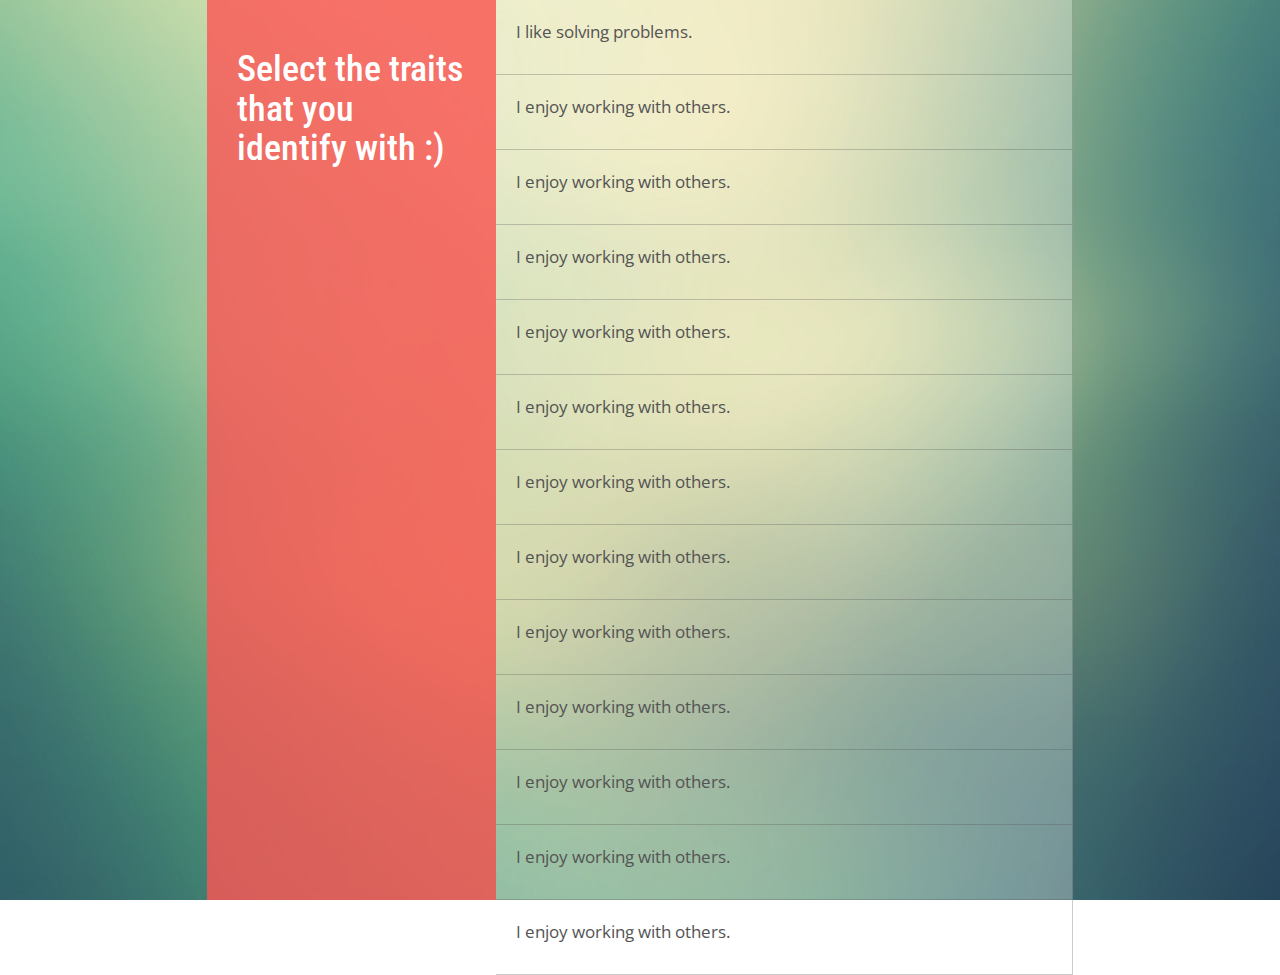
==== quiz.html @ e5dc6db8 "Add initial files" ====
<!DOCTYPE html>
<html>

<head>
    <title>STEM Quiz :)</title>
    <meta charset="utf-8">

    <!-- Link to External Fonts -->
    <link href='http://fonts.googleapis.com/css?family=Open+Sans|Roboto+Condensed' rel='stylesheet' type='text/css'>

    <!-- Link to Stylesheets -->
    <link href="css/bootstrap.min.css" rel="stylesheet" type="text/css">
    <link href="css/styles.css" rel="stylesheet" type="text/css">

    <!-- Link to Scripts -->
    <script src="js/jquery-1.11.0.min.js"></script>
    <script src="js/bootstrap.min.js"></script>
    <script src="js/scripts.js"></script>
</head>

<body>
    <div class="container quizbox">
        <div class="col-md-4 questionbox">
            <h1>Select the traits that you identify with :)</h1>
        </div>
        <div class="col-md-8 choicebox">
            <p>I like solving problems.</p>
        </div>
        <div class="col-md-8 choicebox">
            <p>I enjoy working with others.</p>
        </div>
        <div class="col-md-8 choicebox">
            <p>I enjoy working with others.</p>
        </div>
        <div class="col-md-8 choicebox">
            <p>I enjoy working with others.</p>
        </div>
        <div class="col-md-8 choicebox">
            <p>I enjoy working with others.</p>
        </div>
        <div class="col-md-8 choicebox">
            <p>I enjoy working with others.</p>
        </div>
        <div class="col-md-8 choicebox">
            <p>I enjoy working with others.</p>
        </div>
        <div class="col-md-8 choicebox">
            <p>I enjoy working with others.</p>
        </div>
        <div class="col-md-8 choicebox">
            <p>I enjoy working with others.</p>
        </div>
        <div class="col-md-8 choicebox">
            <p>I enjoy working with others.</p>
        </div>
        <div class="col-md-8 choicebox">
            <p>I enjoy working with others.</p>
        </div>
        <div class="col-md-8 choicebox">
            <p>I enjoy working with others.</p>
        </div>
        <div class="col-md-8 choicebox">
            <p>I enjoy working with others.</p>
        </div>
    </div>
</body>

</html>
---- css/styles.css ----
html {
    height: 100%;
}

body {
    background-color: transparent;
    background-image: url('../images/bg.jpg');
    background-position: 0% 0%;
    background-clip: border-box;
    background-origin: padding-box;
    background-size: 100% 100%;
    background-attachment: fixed;
    font-family: 'Open Sans', sans-serif;
    height: 100%;
}

h1 {
    font-family: 'Roboto Condensed', 'sans-serif';
    color: #FFFFFF;
}

.quizbox {
    width: 70%;
    margin: auto;
    /*background-color: rgba(255, 255, 255, 0.2);*/
    height: 100%;
}

.questionbox {
    background-color: rgba(253, 84, 84, 0.8);
    height: 100%;
    padding: 30px;
}

.choicebox {
    color: #545454;
    background-color: rgba(255, 255, 255, 0.3);
    padding: 20px;
    font-size: 1.2em;
    border-bottom: 1px solid;
    border-right: 1px solid;
    border-color: rgba(84, 84, 84, 0.3);
}

.choicebox:hover {
    cursor: pointer;
    color: #545454;
    background-color: rgba(249, 250, 133, 0.5);
    transition: background-color 0.25s linear;   
    -webkit-transition: background-color 0.25s linear;
    -moz-transition: background-color 0.25s linear;
    -o-transition: background-color 0.25s linear;
    -ms-transition: background-color 0.25s linear;  
}
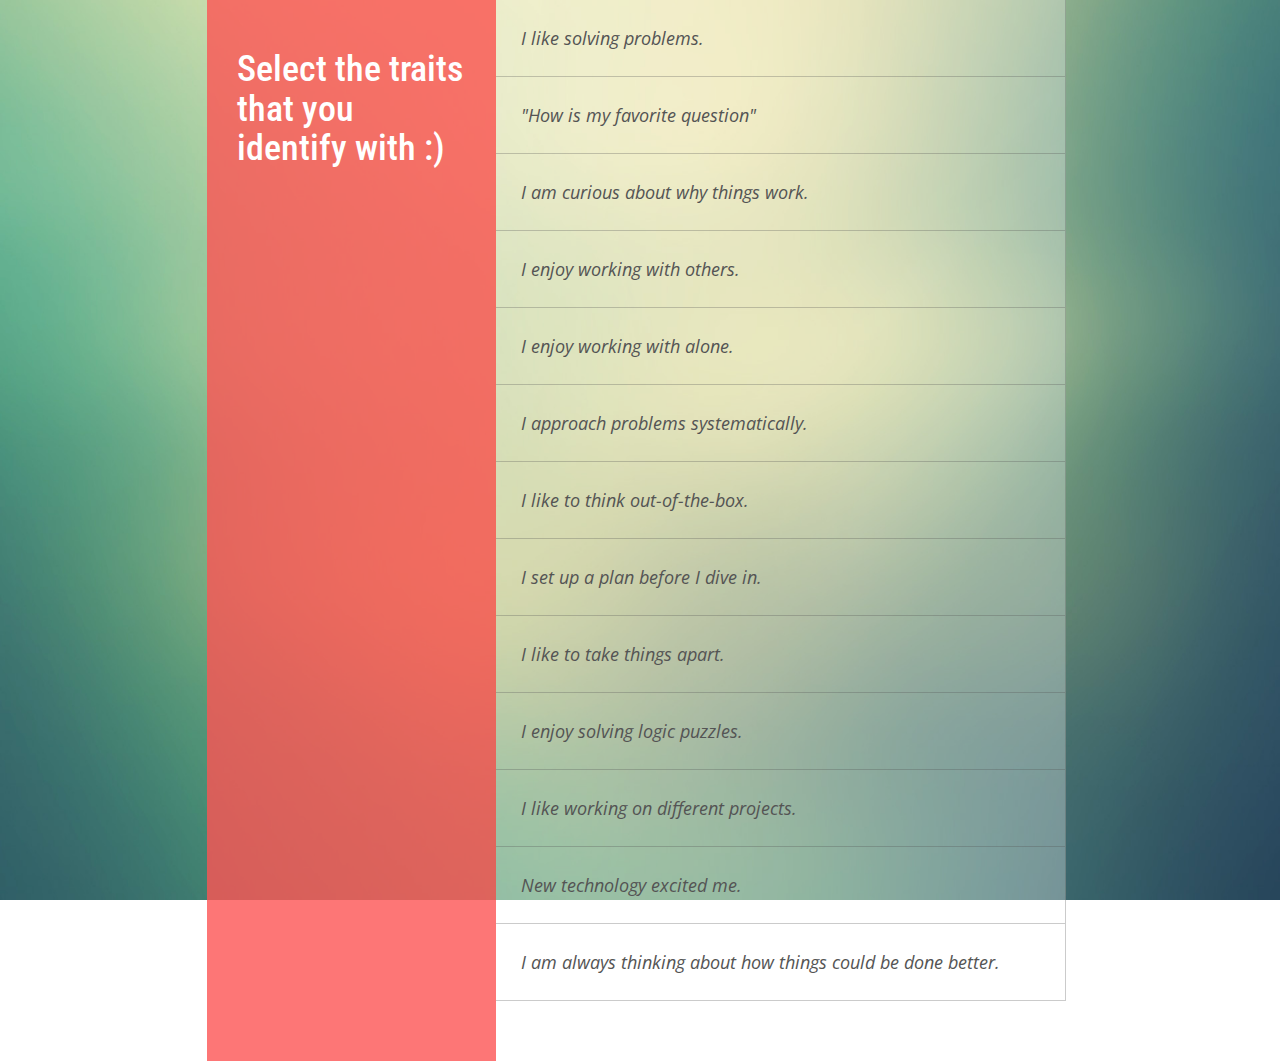
==== commit 160cd97e: "Add js files, fix height of question box" ====
--- a/quiz.html
+++ b/quiz.html
@@ -3,10 +3,10 @@
 
 <head>
     <title>STEM Quiz :)</title>
-    <meta charset="utf-8">
+    <meta charset="utf-6">
 
     <!-- Link to External Fonts -->
-    <link href='http://fonts.googleapis.com/css?family=Open+Sans|Roboto+Condensed' rel='stylesheet' type='text/css'>
+    <link href='http://fonts.googleapis.com/css?family=Open+Sans:400italic, 400|Roboto+Condensed' rel='stylesheet' type='text/css'>
 
     <!-- Link to Stylesheets -->
     <link href="css/bootstrap.min.css" rel="stylesheet" type="text/css">
@@ -20,47 +20,49 @@
 
 <body>
     <div class="container quizbox">
-        <div class="col-md-4 questionbox">
+        <div id="questionbox" class="col-md-4">
             <h1>Select the traits that you identify with :)</h1>
         </div>
-        <div class="col-md-8 choicebox">
-            <p>I like solving problems.</p>
-        </div>
-        <div class="col-md-8 choicebox">
-            <p>I enjoy working with others.</p>
-        </div>
-        <div class="col-md-8 choicebox">
-            <p>I enjoy working with others.</p>
-        </div>
-        <div class="col-md-8 choicebox">
-            <p>I enjoy working with others.</p>
-        </div>
-        <div class="col-md-8 choicebox">
-            <p>I enjoy working with others.</p>
-        </div>
-        <div class="col-md-8 choicebox">
-            <p>I enjoy working with others.</p>
-        </div>
-        <div class="col-md-8 choicebox">
-            <p>I enjoy working with others.</p>
-        </div>
-        <div class="col-md-8 choicebox">
-            <p>I enjoy working with others.</p>
-        </div>
-        <div class="col-md-8 choicebox">
-            <p>I enjoy working with others.</p>
-        </div>
-        <div class="col-md-8 choicebox">
-            <p>I enjoy working with others.</p>
-        </div>
-        <div class="col-md-8 choicebox">
-            <p>I enjoy working with others.</p>
-        </div>
-        <div class="col-md-8 choicebox">
-            <p>I enjoy working with others.</p>
-        </div>
-        <div class="col-md-8 choicebox">
-            <p>I enjoy working with others.</p>
+        <div id="selections" class="container">
+            <div id="choice1" class="col-md-6 choicebox">
+                <p class="choicetext">I like solving problems.</p>
+            </div>
+            <div id="choice2" class="col-md-6  choicebox">
+                <p class="choicetext">"How is my favorite question"</p>
+            </div>
+            <div id="choice3" class="col-md-6  choicebox">
+                <p class="choicetext">I am curious about why things work.</p>
+            </div>
+            <div id="choice4" class="col-md-6 choicebox">
+                <p class="choicetext">I enjoy working with others.</p>
+            </div>
+            <div id="choice5" class="col-md-6 choicebox">
+                <p class="choicetext">I enjoy working with alone.</p>
+            </div>
+            <div id="choice6" class="col-md-6 choicebox">
+                <p class="choicetext">I approach problems systematically.</p>
+            </div>
+            <div id="choice7" class="col-md-6  choicebox">
+                <p class="choicetext">I like to think out-of-the-box.</p>
+            </div>
+            <div id="choice8" class="col-md-6  choicebox">
+                <p class="choicetext">I set up a plan before I dive in.</p>
+            </div>
+            <div id="choice9" class="col-md-6 choicebox">
+                <p class="choicetext">I like to take things apart.</p>
+            </div>
+            <div id="choice10" class="col-md-6 choicebox">
+                <p class="choicetext">I enjoy solving logic puzzles.</p>
+            </div>
+            <div id="choice11" class="col-md-6 choicebox">
+                <p class="choicetext">I like working on different projects.</p>
+            </div>
+            <div id="choice12" class="col-md-6 choicebox">
+                <p class="choicetext">New technology excited me.</p>
+            </div>
+            <div id="choice13" class="col-md-6 choicebox">
+                <p class="choicetext">I am always thinking about how things could be done better.</p>
+            </div>
         </div>
     </div>
 </body>
--- a/css/styles.css
+++ b/css/styles.css
@@ -26,17 +26,18 @@
     height: 100%;
 }
 
-.questionbox {
+#questionbox {
     background-color: rgba(253, 84, 84, 0.8);
     height: 100%;
     padding: 30px;
 }
 
 .choicebox {
+    font-style: italic;
     color: #545454;
     background-color: rgba(255, 255, 255, 0.3);
-    padding: 20px;
-    font-size: 1.2em;
+    padding: 25px;
+    font-size: 1.3em;
     border-bottom: 1px solid;
     border-right: 1px solid;
     border-color: rgba(84, 84, 84, 0.3);
@@ -53,3 +54,7 @@
     -ms-transition: background-color 0.25s linear;  
 }
 
+p.choicetext {
+    margin-bottom: 0px;
+}
+
